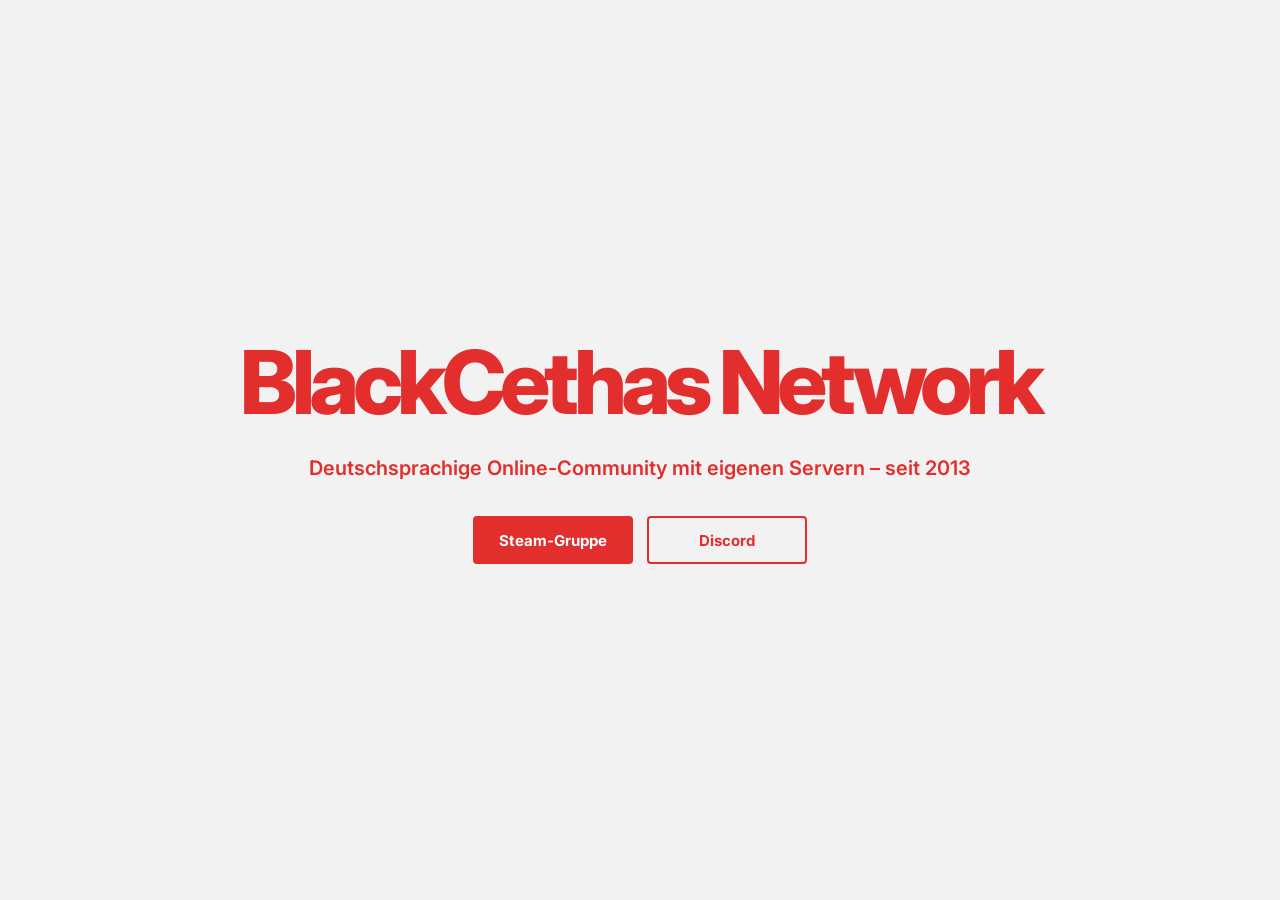
==== index.html @ f0e4435e "Replace homepage with static placeholder Co-authored-by: Copilot <223556219+Copilot@users.noreply.gi" ====
<!doctype html>
<html lang="de">
  <head>
    <meta charset="utf-8">
    <meta name="viewport" content="width=device-width, initial-scale=1">
    <meta name="theme-color" content="#f2f2f2">
    <meta
      name="description"
      content="BlackCethas Network – deutschsprachige Online-Community mit eigenen Servern seit 2013."
    >
    <title>BlackCethas Network</title>
    <link rel="preconnect" href="https://fonts.googleapis.com">
    <link rel="preconnect" href="https://fonts.gstatic.com" crossorigin>
    <link
      href="https://fonts.googleapis.com/css2?family=Inter:wght@400;600;700;800&display=swap"
      rel="stylesheet"
    >
    <link rel="stylesheet" href="styles.css">
  </head>
  <body>
    <main class="placeholder">
      <section class="welcome" aria-labelledby="welcome-title">
        <h1 id="welcome-title">BlackCethas Network</h1>
        <p class="tagline">
          Deutschsprachige Online-Community mit eigenen Servern – seit 2013
        </p>
        <nav class="community-links" aria-label="Community-Links">
          <a
            class="button button-primary"
            href="https://steamcommunity.com/groups/blackcethasttt"
            target="_blank"
            rel="noopener noreferrer"
          >
            Steam-Gruppe
          </a>
          <a
            class="button button-secondary"
            href="https://discord.com/invite/6FdVRCU2"
            target="_blank"
            rel="noopener noreferrer"
          >
            Discord
          </a>
        </nav>
      </section>
    </main>
  </body>
</html>
---- styles.css ----
:root {
  color-scheme: light;
  font-family: "Inter", sans-serif;
  font-synthesis: none;
  text-rendering: optimizeLegibility;
  -webkit-font-smoothing: antialiased;
  -moz-osx-font-smoothing: grayscale;
  --red: #e32e2e;
  --red-dark: #c42424;
  --page-background: #f2f2f2;
  --charcoal: #555555;
}

* {
  box-sizing: border-box;
}

body {
  min-width: 320px;
  min-height: 100vh;
  margin: 0;
  background: var(--page-background);
}

.placeholder {
  display: grid;
  min-height: 100vh;
  min-height: 100svh;
  padding: 2rem;
  place-items: center;
  text-align: center;
}

.welcome {
  width: min(100%, 56rem);
}

h1 {
  margin: 0;
  color: var(--red);
  font-size: clamp(2.5rem, 8vw, 5.5rem);
  font-weight: 800;
  letter-spacing: -0.065em;
  line-height: 1.05;
}

.tagline {
  margin: 1.5rem auto 0;
  color: var(--red);
  font-size: clamp(1rem, 2.4vw, 1.25rem);
  font-weight: 600;
  line-height: 1.6;
}

.community-links {
  display: flex;
  flex-wrap: wrap;
  justify-content: center;
  gap: 0.875rem;
  margin-top: 2rem;
}

.button {
  display: inline-flex;
  min-width: 10rem;
  min-height: 3rem;
  align-items: center;
  justify-content: center;
  padding: 0.75rem 1.25rem;
  border: 2px solid var(--red);
  border-radius: 4px;
  font-size: 0.9375rem;
  font-weight: 700;
  text-decoration: none;
  transition: background-color 150ms ease, border-color 150ms ease, color 150ms ease;
}

.button-primary {
  background: var(--red);
  color: #ffffff;
}

.button-primary:hover {
  border-color: var(--red-dark);
  background: var(--red-dark);
}

.button-secondary {
  background: transparent;
  color: var(--red);
}

.button-secondary:hover {
  background: rgba(227, 46, 46, 0.08);
}

.button:focus-visible {
  outline: 3px solid var(--charcoal);
  outline-offset: 3px;
}

@media (max-width: 420px) {
  .community-links {
    flex-direction: column;
  }
}

@media (prefers-reduced-motion: reduce) {
  *,
  *::before,
  *::after {
    scroll-behavior: auto !important;
    transition-duration: 0.01ms !important;
  }
}
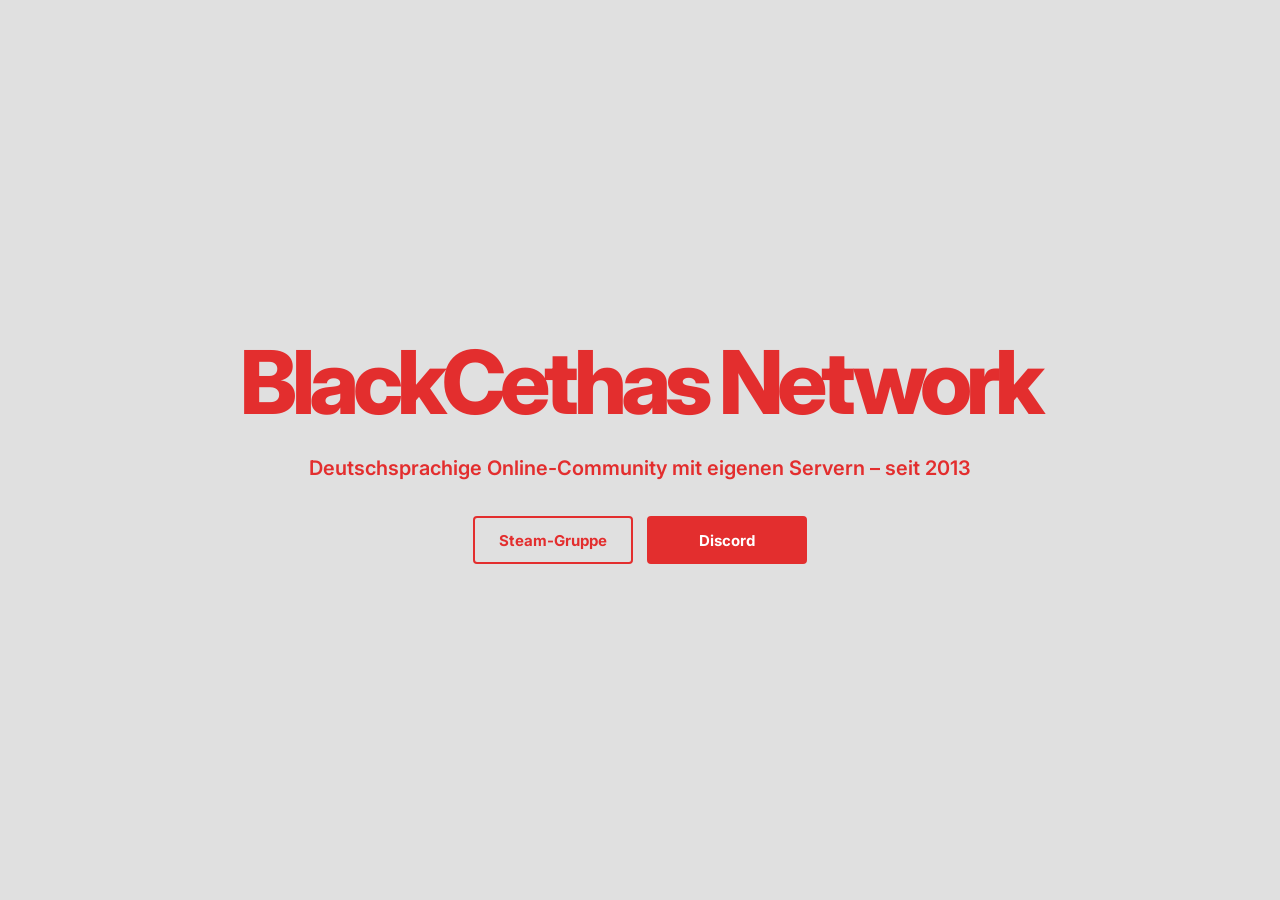
==== commit 1c8ac485: "Use grey background and prioritize Discord Co-authored-by: Copilot <223556219+Copilot@users.noreply." ====
--- a/index.html
+++ b/index.html
@@ -26,7 +26,7 @@
         </p>
         <nav class="community-links" aria-label="Community-Links">
           <a
-            class="button button-primary"
+            class="button button-secondary"
             href="https://steamcommunity.com/groups/blackcethasttt"
             target="_blank"
             rel="noopener noreferrer"
@@ -34,7 +34,7 @@
             Steam-Gruppe
           </a>
           <a
-            class="button button-secondary"
+            class="button button-primary"
             href="https://discord.com/invite/6FdVRCU2"
             target="_blank"
             rel="noopener noreferrer"
--- a/styles.css
+++ b/styles.css
@@ -7,7 +7,7 @@
   -moz-osx-font-smoothing: grayscale;
   --red: #e32e2e;
   --red-dark: #c42424;
-  --page-background: #f2f2f2;
+  --page-background: #e0e0e0;
   --charcoal: #555555;
 }
 
